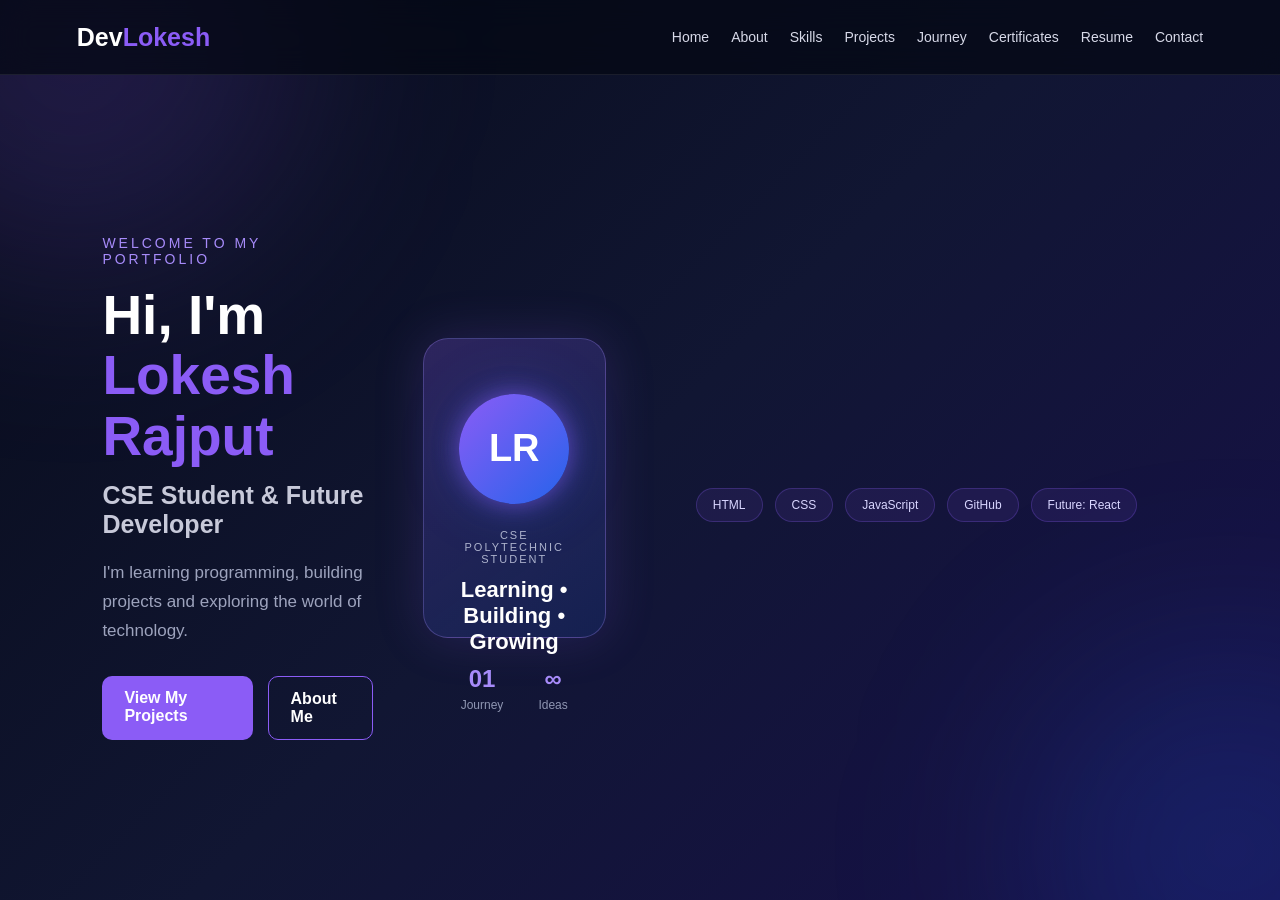
==== index.html @ cb0b9a72 "Initial portfolio website" ====
<!DOCTYPE html>
<html lang="en">
<head>
    <meta charset="UTF-8">
    <meta name="viewport" content="width=device-width, initial-scale=1.0">

    <title>Lokesh Rajput | CSE Polytechnic Student & Developer</title>
<meta name="description" content="Official portfolio of Lokesh Rajput — CSE Polytechnic student learning web development, programming and building real projects.">

<meta name="keywords" content="Lokesh Rajput, CSE Polytechnic, developer, web development, portfolio">
    <link rel="stylesheet" href="css/style.css">
</head>

<body>

    <header class="navbar">
        <div class="logo">Dev<span>Lokesh</span></div>

        <nav>
            <a href="index.html">Home</a>
            <a href="about.html">About</a>
            <a href="skills.html">Skills</a>
            <a href="projects.html">Projects</a>
            <a href="blog.html">Journey</a>
            <a href="certificates.html">Certificates</a>
            <a href="resume.html">Resume</a>
            <a href="contact.html">Contact</a>
        </nav>
    </header>


    <main class="hero">

        <div class="hero-text">

            <p class="welcome">WELCOME TO MY PORTFOLIO</p>

            <h1>
                Hi, I'm <span>Lokesh Rajput</span>
            </h1>

            <h2>
                CSE Student & Future Developer
            </h2>

            <p class="intro">
                I'm learning programming, building projects
                and exploring the world of technology.
            </p>

            <div class="buttons">
                <a href="projects.html" class="btn primary">
                    View My Projects
                </a>

                <a href="about.html" class="btn secondary">
                    About Me
                </a>
            </div>

        </div>


        <div class="hero-card">

    <div class="profile-circle">
        LR
    </div>

    <p class="card-label">CSE POLYTECHNIC STUDENT</p>

    <h3>Learning • Building • Growing</h3>

    <div class="mini-stats">

        <div>
            <strong>01</strong>
            <span>Journey</span>
        </div>

        <div>
            <strong>∞</strong>
            <span>Ideas</span>
        </div>

    </div>

</div>
<div class="tech-strip">

    <span>HTML</span>
    <span>CSS</span>
    <span>JavaScript</span>
    <span>GitHub</span>
    <span>Future: React</span>

</div>
    </main>

</body>
</html>
---- css/style.css ----
* {
    box-sizing: border-box;
    margin: 0;
    padding: 0;
}

body {
    font-family: Arial, sans-serif;
    min-height: 100vh;
    background: linear-gradient(135deg, #070b18, #111633, #17104a);
    color: white;
}

/* NAVBAR */

.navbar {
    height: 75px;
    padding: 0 6%;
    display: flex;
    align-items: center;
    justify-content: space-between;
    border-bottom: 1px solid rgba(255,255,255,0.08);
    background: rgba(5,8,20,0.75);
}

.logo {
    font-size: 25px;
    font-weight: bold;
}

.logo span {
    color: #8b5cf6;
}

nav {
    display: flex;
    gap: 22px;
}

nav a {
    color: #d7d9e8;
    text-decoration: none;
    font-size: 14px;
}

nav a:hover {
    color: #a78bfa;
}

/* HERO */

.hero {
    min-height: calc(100vh - 75px);
    padding: 50px 8%;
    display: flex;
    align-items: center;
    justify-content: space-between;
    gap: 50px;
}

.hero-text {
    max-width: 650px;
}

.welcome {
    color: #a78bfa;
    font-size: 14px;
    letter-spacing: 3px;
    margin-bottom: 18px;
}

.hero h1 {
    font-size: 55px;
    line-height: 1.1;
    margin-bottom: 15px;
}

.hero h1 span {
    color: #8b5cf6;
}

.hero h2 {
    font-size: 25px;
    color: #c7c9d9;
    margin-bottom: 20px;
}

.intro {
    color: #9da3bd;
    font-size: 17px;
    line-height: 1.7;
    max-width: 550px;
}

/* BUTTONS */

.buttons {
    display: flex;
    gap: 15px;
    margin-top: 30px;
}

.btn {
    padding: 13px 22px;
    border-radius: 10px;
    text-decoration: none;
    font-weight: bold;
}

.primary {
    background: #8b5cf6;
    color: white;
}

.secondary {
    border: 1px solid #8b5cf6;
    color: white;
}

/* HERO CARD */

.hero-card {
    width: 300px;
    height: 300px;
    border-radius: 25px;
    padding: 35px;
    text-align: center;
    background: linear-gradient(
        145deg,
        rgba(139,92,246,0.25),
        rgba(37,99,235,0.15)
    );
    border: 1px solid rgba(167,139,250,0.3);
    box-shadow: 0 0 50px rgba(139,92,246,0.18);
}

.code-icon {
    font-size: 65px;
    color: #a78bfa;
    margin: 35px 0 25px;
}

.hero-card h3 {
    font-size: 22px;
    margin-bottom: 10px;
}

.hero-card p {
    color: #aeb4ce;
}

/* MOBILE */

@media (max-width: 900px) {

    .navbar {
        height: auto;
        padding: 20px;
        flex-direction: column;
        gap: 18px;
    }

    nav {
        flex-wrap: wrap;
        justify-content: center;
    }

    .hero {
        padding: 45px 25px;
        flex-direction: column;
        text-align: center;
    }

    .hero h1 {
        font-size: 40px;
    }

    .intro {
        margin: auto;
    }

    .buttons {
        justify-content: center;
    }

    .hero-card {
        width: 260px;
        height: 260px;
    }
}
/* PROFILE CARD */

.profile-card {
    text-align: center;
}

.profile-circle {
    width: 110px;
    height: 110px;
    margin: 20px auto 25px;
    border-radius: 50%;

    display: flex;
    align-items: center;
    justify-content: center;

    font-size: 38px;
    font-weight: bold;

    background: linear-gradient(135deg, #8b5cf6, #2563eb);
    box-shadow:
        0 0 25px rgba(139, 92, 246, 0.6),
        0 0 60px rgba(37, 99, 235, 0.3);
}

.card-label {
    font-size: 11px;
    letter-spacing: 2px;
    color: #a78bfa;
    margin-bottom: 12px;
}

.profile-card h3 {
    color: white;
    font-size: 19px;
    margin-bottom: 25px;
}

.mini-stats {
    display: flex;
    justify-content: center;
    gap: 35px;
}

.mini-stats div {
    display: flex;
    flex-direction: column;
    gap: 5px;
}

.mini-stats strong {
    font-size: 24px;
    color: #a78bfa;
}

.mini-stats span {
    font-size: 12px;
    color: #8f96b2;
}
/* TECH STRIP */

.tech-strip {
    width: 100%;
    max-width: 850px;
    margin: 35px auto 0;

    display: flex;
    justify-content: center;
    align-items: center;
    flex-wrap: wrap;
    gap: 12px;
}

.tech-strip span {
    padding: 9px 16px;
    border-radius: 30px;

    font-size: 12px;
    color: #d9d6ff;

    background: rgba(139, 92, 246, 0.10);
    border: 1px solid rgba(139, 92, 246, 0.25);

    transition: 0.3s;
}

.tech-strip span:hover {
    background: rgba(139, 92, 246, 0.25);
    transform: translateY(-3px);
}

/* BACKGROUND GLOW */

body {
    position: relative;
    overflow-x: hidden;
}

body::before {
    content: "";
    position: fixed;
    width: 450px;
    height: 450px;
    top: -180px;
    left: -150px;

    background: rgba(139, 92, 246, 0.18);
    filter: blur(100px);
    border-radius: 50%;

    pointer-events: none;
    z-index: -1;
}

body::after {
    content: "";
    position: fixed;
    width: 400px;
    height: 400px;
    right: -150px;
    bottom: -150px;

    background: rgba(37, 99, 235, 0.18);
    filter: blur(100px);
    border-radius: 50%;

    pointer-events: none;
    z-index: -1;
}
/* NAVBAR POLISH */

.navbar {
    position: sticky;
    top: 0;
    z-index: 1000;
    backdrop-filter: blur(15px);
}

nav a {
    position: relative;
    transition: 0.3s ease;
}

nav a::after {
    content: "";
    position: absolute;
    left: 0;
    bottom: -7px;
    width: 0;
    height: 2px;
    background: #8b5cf6;
    transition: 0.3s ease;
}

nav a:hover::after {
    width: 100%;
}

nav a:hover {
    color: #ffffff;
}
/* ABOUT PAGE */

.about-page {
    min-height: calc(100vh - 75px);
    padding: 55px 8%;
}

.about-intro {
    max-width: 750px;
    margin-bottom: 45px;
}

.about-intro h1 {
    font-size: 48px;
    margin: 10px 0 18px;
}

.about-intro h1 span {
    color: #8b5cf6;
}

.about-intro > p:last-child {
    color: #aeb4ce;
    font-size: 17px;
    line-height: 1.7;
}


/* CARDS */

.about-grid {
    display: grid;
    grid-template-columns: repeat(3, 1fr);
    gap: 22px;
}

.about-card {
    padding: 30px;
    min-height: 210px;

    border-radius: 20px;

    background: rgba(255, 255, 255, 0.045);
    border: 1px solid rgba(139, 92, 246, 0.18);

    box-shadow: 0 15px 45px rgba(0, 0, 0, 0.2);

    transition: 0.3s ease;
}

.about-card:hover {
    transform: translateY(-6px);
    border-color: rgba(139, 92, 246, 0.5);
    box-shadow: 0 20px 55px rgba(139, 92, 246, 0.12);
}

.about-card h2 {
    font-size: 22px;
    margin-bottom: 18px;
}

.about-card p {
    color: #aeb4ce;
    line-height: 1.7;
}


/* LEARNING */

.learning-list {
    display: flex;
    flex-wrap: wrap;
    gap: 10px;
}

.learning-list span {
    padding: 8px 12px;
    border-radius: 20px;

    background: rgba(139, 92, 246, 0.12);
    border: 1px solid rgba(139, 92, 246, 0.25);

    color: #d8d2ff;
    font-size: 13px;
}


/* RESPONSIVE */

@media (max-width: 900px) {

    .about-page {
        padding: 45px 25px;
    }

    .about-grid {
        grid-template-columns: 1fr;
    }

    .about-intro h1 {
        font-size: 40px;
    }
}
/* SKILLS PAGE */

.skills-page {
    min-height: calc(100vh - 75px);
    padding: 50px 8%;
}

.skills-intro {
    text-align: center;
    max-width: 700px;
    margin: 0 auto 40px;
}

.skills-intro h1 {
    font-size: 48px;
    margin: 10px 0 15px;
}

.skills-intro h1 span {
    color: #8b5cf6;
}

.skills-intro > p:last-child {
    color: #aeb4ce;
    line-height: 1.6;
}


/* SKILL CARDS */

.skills-grid {
    display: grid;
    grid-template-columns: repeat(3, 1fr);
    gap: 20px;
    max-width: 1050px;
    margin: auto;
}

.skill-card {
    padding: 25px;
    min-height: 175px;

    border-radius: 18px;

    background: rgba(255, 255, 255, 0.045);
    border: 1px solid rgba(139, 92, 246, 0.18);

    transition: 0.3s ease;
}

.skill-card:hover {
    transform: translateY(-7px);
    border-color: rgba(139, 92, 246, 0.55);
    box-shadow: 0 15px 40px rgba(139, 92, 246, 0.15);
}

.skill-icon {
    font-size: 32px;
    margin-bottom: 15px;
}

.skill-card h2 {
    font-size: 20px;
    margin-bottom: 10px;
}

.skill-card p {
    color: #aeb4ce;
    line-height: 1.5;
    font-size: 14px;
}

.skill-card.future {
    border-color: rgba(37, 99, 235, 0.35);
}


/* MOBILE */

@media (max-width: 900px) {

    .skills-page {
        padding: 45px 25px;
    }

    .skills-grid {
        grid-template-columns: 1fr;
    }

    .skills-intro h1 {
        font-size: 40px;
    }
}
/* PROJECTS PAGE */

.projects-page {
    min-height: calc(100vh - 75px);
    padding: 50px 8%;
}

.projects-intro {
    text-align: center;
    max-width: 700px;
    margin: 0 auto 40px;
}

.projects-intro h1 {
    font-size: 48px;
    margin: 10px 0 15px;
}

.projects-intro h1 span {
    color: #8b5cf6;
}

.projects-intro > p:last-child {
    color: #aeb4ce;
    line-height: 1.6;
}


/* PROJECT CARDS */

.projects-grid {
    max-width: 1100px;
    margin: auto;

    display: grid;
    grid-template-columns: repeat(3, 1fr);
    gap: 22px;
}

.project-card {
    padding: 25px;
    min-height: 300px;

    border-radius: 20px;

    background: linear-gradient(
        145deg,
        rgba(139, 92, 246, 0.10),
        rgba(255, 255, 255, 0.035)
    );

    border: 1px solid rgba(139, 92, 246, 0.20);

    display: flex;
    flex-direction: column;

    transition: 0.3s ease;
}

.project-card:hover {
    transform: translateY(-8px);
    border-color: rgba(139, 92, 246, 0.55);

    box-shadow:
        0 20px 50px rgba(139, 92, 246, 0.14);
}


/* TOP */

.project-top {
    display: flex;
    justify-content: space-between;
    align-items: center;

    margin-bottom: 25px;
}

.project-number {
    font-size: 13px;
    color: #a78bfa;
}

.project-status {
    font-size: 9px;
    letter-spacing: 1px;

    padding: 6px 9px;
    border-radius: 20px;

    color: #c9c2ff;
    background: rgba(139, 92, 246, 0.12);
}


/* CONTENT */

.project-card h2 {
    font-size: 22px;
    margin-bottom: 12px;
}

.project-card p {
    color: #aeb4ce;
    line-height: 1.6;
    font-size: 14px;
}


/* TECHNOLOGIES */

.project-tech {
    display: flex;
    flex-wrap: wrap;
    gap: 8px;

    margin-top: 20px;
}

.project-tech span {
    font-size: 11px;
    padding: 7px 10px;

    border-radius: 15px;

    color: #d9d4ff;

    background: rgba(139, 92, 246, 0.10);
    border: 1px solid rgba(139, 92, 246, 0.18);
}


/* LINK */

.project-link {
    margin-top: auto;
    padding-top: 25px;

    color: #a78bfa;
    text-decoration: none;

    font-size: 13px;
    font-weight: bold;
}

.project-link:hover {
    color: white;
}


/* MOBILE */

@media (max-width: 900px) {

    .projects-page {
        padding: 45px 25px;
    }

    .projects-grid {
        grid-template-columns: 1fr;
    }

    .projects-intro h1 {
        font-size: 40px;
    }
}
/* JOURNEY PAGE */

.journey-page {
    min-height: calc(100vh - 75px);
    padding: 50px 8%;
}

.journey-intro {
    text-align: center;
    max-width: 700px;
    margin: 0 auto 45px;
}

.journey-intro h1 {
    font-size: 48px;
    margin: 10px 0 15px;
}

.journey-intro h1 span {
    color: #8b5cf6;
}

.journey-intro > p:last-child {
    color: #aeb4ce;
    line-height: 1.6;
}


/* TIMELINE */

.timeline {
    max-width: 850px;
    margin: auto;
    position: relative;
}

.timeline::before {
    content: "";
    position: absolute;

    left: 25px;
    top: 20px;
    bottom: 20px;

    width: 2px;

    background: linear-gradient(
        #8b5cf6,
        #2563eb,
        transparent
    );
}

.timeline-item {
    position: relative;

    display: flex;
    gap: 25px;

    margin-bottom: 25px;
}

.timeline-dot {
    flex-shrink: 0;

    width: 52px;
    height: 52px;

    border-radius: 50%;

    display: flex;
    align-items: center;
    justify-content: center;

    font-size: 13px;
    font-weight: bold;

    background: #171238;
    color: #a78bfa;

    border: 2px solid #8b5cf6;

    box-shadow: 0 0 20px rgba(139, 92, 246, 0.25);

    z-index: 2;
}

.timeline-card {
    flex: 1;

    padding: 25px;

    border-radius: 18px;

    background: rgba(255, 255, 255, 0.045);
    border: 1px solid rgba(139, 92, 246, 0.18);

    transition: 0.3s ease;
}

.timeline-card:hover {
    transform: translateX(5px);
    border-color: rgba(139, 92, 246, 0.5);
}

.timeline-date {
    font-size: 10px;
    letter-spacing: 2px;
    color: #a78bfa;
}

.timeline-card h2 {
    margin: 10px 0;
    font-size: 21px;
}

.timeline-card p {
    color: #aeb4ce;
    line-height: 1.6;
}

.future-item {
    border-color: rgba(37, 99, 235, 0.25);
}


/* MOBILE */

@media (max-width: 700px) {

    .journey-page {
        padding: 45px 20px;
    }

    .journey-intro h1 {
        font-size: 38px;
    }

    .timeline-item {
        gap: 15px;
    }

    .timeline-dot {
        width: 44px;
        height: 44px;
    }

    .timeline::before {
        left: 21px;
    }
}
/* CERTIFICATES PAGE */

.certificates-page {
    min-height: calc(100vh - 75px);
    padding: 50px 8%;
}

.certificates-intro {
    text-align: center;
    max-width: 700px;
    margin: 0 auto 45px;
}

.certificates-intro h1 {
    font-size: 48px;
    margin: 10px 0 15px;
}

.certificates-intro h1 span {
    color: #8b5cf6;
}

.certificates-intro > p:last-child {
    color: #aeb4ce;
    line-height: 1.6;
}


/* CERTIFICATE CARDS */

.certificates-grid {
    max-width: 1000px;
    margin: auto;

    display: grid;
    grid-template-columns: repeat(3, 1fr);
    gap: 22px;
}

.certificate-card {
    padding: 25px;

    min-height: 220px;

    border-radius: 20px;

    background: linear-gradient(
        145deg,
        rgba(139, 92, 246, 0.10),
        rgba(255, 255, 255, 0.035)
    );

    border: 1px solid rgba(139, 92, 246, 0.18);

    transition: 0.3s ease;
}

.certificate-card:hover {
    transform: translateY(-7px);

    border-color: rgba(139, 92, 246, 0.55);

    box-shadow:
        0 20px 50px rgba(139, 92, 246, 0.14);
}

.certificate-icon {
    font-size: 35px;
    margin-bottom: 20px;
}

.certificate-status {
    font-size: 9px;
    letter-spacing: 1.5px;

    padding: 6px 9px;
    border-radius: 20px;

    color: #c9c2ff;

    background: rgba(139, 92, 246, 0.12);
}

.certificate-card h2 {
    font-size: 20px;
    margin: 15px 0 10px;
}

.certificate-card p {
    color: #aeb4ce;
    line-height: 1.6;
    font-size: 14px;
}


/* MOBILE */

@media (max-width: 900px) {

    .certificates-page {
        padding: 45px 25px;
    }

    .certificates-grid {
        grid-template-columns: 1fr;
    }

    .certificates-intro h1 {
        font-size: 40px;
    }
}
/* RESUME PAGE */

.resume-page {
    min-height: calc(100vh - 75px);
    padding: 50px 8%;
}

.resume-intro {
    text-align: center;
    max-width: 700px;
    margin: 0 auto 45px;
}

.resume-intro h1 {
    font-size: 48px;
    margin: 10px 0 15px;
}

.resume-intro h1 span {
    color: #8b5cf6;
}

.resume-intro > p:last-child {
    color: #aeb4ce;
    line-height: 1.6;
}


/* RESUME CARDS */

.resume-grid {
    max-width: 950px;
    margin: auto;

    display: grid;
    grid-template-columns: repeat(2, 1fr);
    gap: 20px;
}

.resume-card {
    padding: 25px;
    min-height: 150px;

    border-radius: 18px;

    background: rgba(255, 255, 255, 0.045);
    border: 1px solid rgba(139, 92, 246, 0.18);

    transition: 0.3s ease;
}

.resume-card:hover {
    transform: translateY(-5px);
    border-color: rgba(139, 92, 246, 0.5);
    box-shadow: 0 15px 40px rgba(139, 92, 246, 0.12);
}

.resume-label {
    font-size: 10px;
    letter-spacing: 2px;
    color: #a78bfa;
}

.resume-card h2 {
    font-size: 21px;
    margin: 12px 0 8px;
}

.resume-card p {
    color: #aeb4ce;
    line-height: 1.6;
    font-size: 14px;
}

.resume-small {
    color: #858ca5;
    font-size: 12px;
}


/* TAGS */

.resume-tags {
    display: flex;
    flex-wrap: wrap;
    gap: 9px;
    margin-top: 18px;
}

.resume-tags span {
    padding: 8px 12px;
    border-radius: 18px;

    font-size: 12px;
    color: #d9d4ff;

    background: rgba(139, 92, 246, 0.10);
    border: 1px solid rgba(139, 92, 246, 0.20);
}


/* BUTTON */

.resume-action {
    text-align: center;
    margin-top: 35px;
}

.resume-button {
    display: inline-block;

    padding: 13px 24px;

    border-radius: 30px;

    color: white;
    text-decoration: none;
    font-weight: bold;
    font-size: 13px;

    background: linear-gradient(135deg, #8b5cf6, #2563eb);

    box-shadow: 0 10px 30px rgba(139, 92, 246, 0.20);

    transition: 0.3s ease;
}

.resume-button:hover {
    transform: translateY(-3px);
}


/* MOBILE */

@media (max-width: 700px) {

    .resume-page {
        padding: 45px 20px;
    }

    .resume-grid {
        grid-template-columns: 1fr;
    }

    .resume-intro h1 {
        font-size: 40px;
    }
}
/* CONTACT PAGE */

.contact-page {
    min-height: calc(100vh - 75px);
    padding: 50px 8%;
}

.contact-intro {
    text-align: center;
    max-width: 700px;
    margin: 0 auto 45px;
}

.contact-intro h1 {
    font-size: 48px;
    margin: 10px 0 15px;
}

.contact-intro h1 span {
    color: #8b5cf6;
}

.contact-intro > p:last-child {
    color: #aeb4ce;
    line-height: 1.6;
}


/* CONTACT CARDS */

.contact-grid {
    max-width: 1000px;
    margin: auto;

    display: grid;
    grid-template-columns: repeat(3, 1fr);
    gap: 22px;
}

.contact-card {
    padding: 28px;
    min-height: 210px;

    border-radius: 20px;

    background: rgba(255, 255, 255, 0.045);
    border: 1px solid rgba(139, 92, 246, 0.18);

    transition: 0.3s ease;
}

.contact-card:hover {
    transform: translateY(-7px);

    border-color: rgba(139, 92, 246, 0.55);

    box-shadow:
        0 20px 50px rgba(139, 92, 246, 0.14);
}

.contact-icon {
    font-size: 35px;
    margin-bottom: 18px;
}

.contact-card h2 {
    font-size: 21px;
    margin-bottom: 10px;
}

.contact-card p {
    color: #aeb4ce;
    line-height: 1.6;
    font-size: 14px;
}

.contact-link {
    display: inline-block;

    margin-top: 15px;

    color: #a78bfa;
    text-decoration: none;

    font-size: 13px;
    font-weight: bold;
}

.contact-link:hover {
    color: white;
}


/* MESSAGE */

.contact-message {
    max-width: 800px;
    margin: 35px auto 0;

    padding: 25px;

    text-align: center;

    border-radius: 18px;

    background: linear-gradient(
        135deg,
        rgba(139, 92, 246, 0.12),
        rgba(37, 99, 235, 0.08)
    );

    border: 1px solid rgba(139, 92, 246, 0.20);
}

.contact-message h2 {
    font-size: 20px;
}

.contact-message p {
    color: #aeb4ce;
}


/* MOBILE */

@media (max-width: 900px) {

    .contact-page {
        padding: 45px 25px;
    }

    .contact-grid {
        grid-template-columns: 1fr;
    }

    .contact-intro h1 {
        font-size: 40px;
    }
}
/* MOBILE NAVIGATION */

@media (max-width: 700px) {

    .navbar {
        padding: 15px 20px;
        flex-direction: column;
        gap: 15px;
    }

    .logo {
        font-size: 22px;
    }

    nav {
        display: flex;
        flex-wrap: wrap;
        justify-content: center;
        gap: 10px 15px;
    }

    nav a {
        font-size: 12px;
    }

    nav a::after {
        bottom: -4px;
    }

}
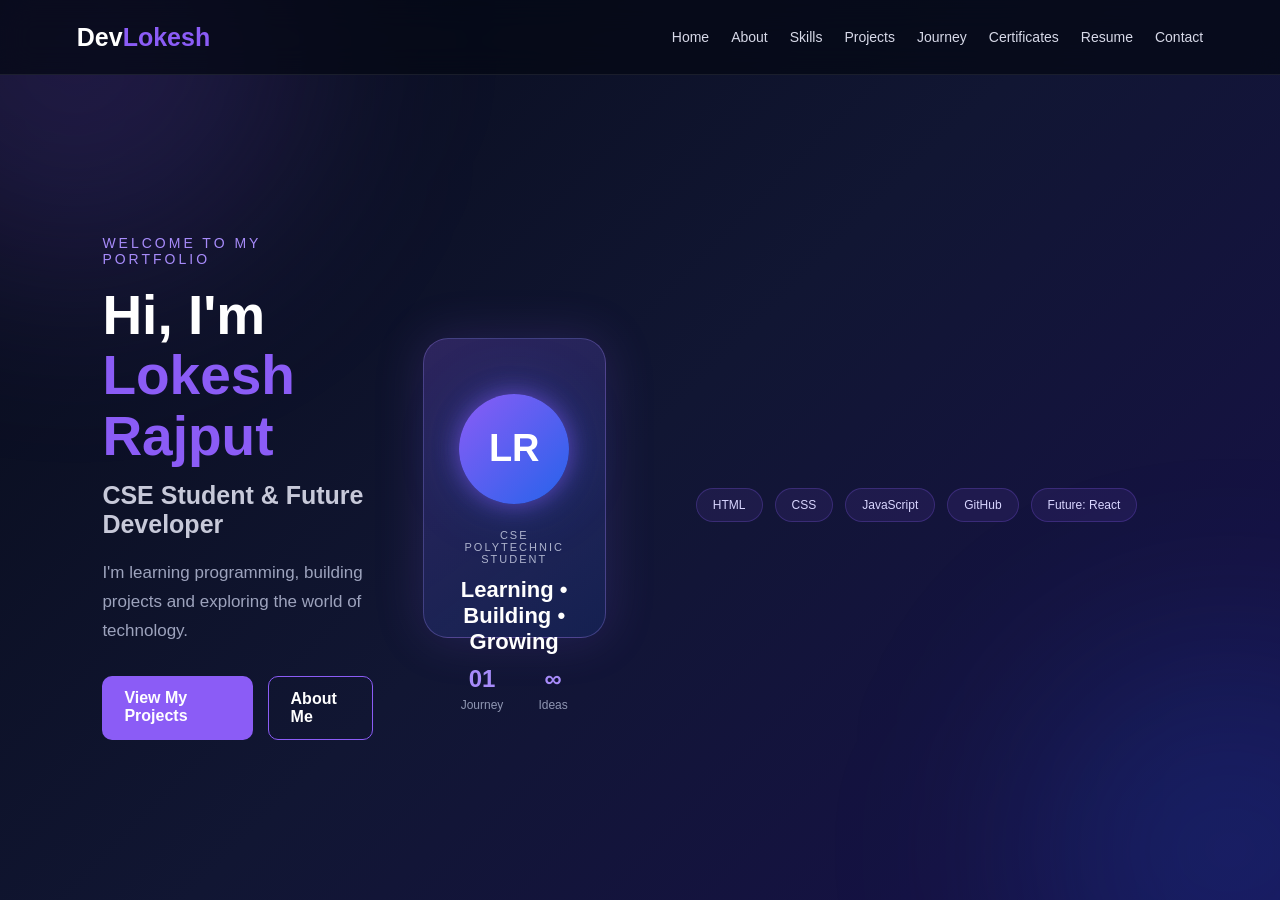
==== commit 1251bf4c: "Add scroll reveal animations" ====
--- a/index.html
+++ b/index.html
@@ -12,7 +12,11 @@
 </head>
 
 <body>
-
+<div class="loader">
+    <div class="loader-logo">Dev<span>Lokesh</span></div>
+    <div class="loader-line"></div>
+    <p>Loading Portfolio...</p>
+</div>    
     <header class="navbar">
         <div class="logo">Dev<span>Lokesh</span></div>
 
@@ -96,6 +100,6 @@
 
 </div>
     </main>
-
+<script src="js/animation.js"></script>
 </body>
 </html>
--- a/css/style.css
+++ b/css/style.css
@@ -1290,3 +1290,362 @@
     }
 
 }
+/* PREMIUM LOADER */
+
+.loader {
+    position: fixed !important;
+    top: 0 !important;
+    left: 0 !important;
+    width: 100vw !important;
+    height: 100vh !important;
+
+    display: flex !important;
+    flex-direction: column !important;
+    align-items: center !important;
+    justify-content: center !important;
+
+    background: #070b18 !important;
+    z-index: 99999 !important;
+
+    animation: loaderHide 0.8s ease 2.5s forwards;
+}
+
+.loader-logo {
+    font-size: 48px;
+    font-weight: 700;
+    letter-spacing: 2px;
+
+    opacity: 0;
+    transform: translateY(15px);
+
+    animation: logoReveal 0.9s ease 0.2s forwards;
+}
+
+.loader-logo span {
+    color: #8b5cf6;
+}
+
+.loader-line {
+    width: 0;
+    height: 2px;
+    margin-top: 18px;
+
+    border-radius: 20px;
+
+    background: linear-gradient(
+        90deg,
+        #8b5cf6,
+        #2563eb
+    );
+
+    animation: lineReveal 1.4s ease 0.5s forwards;
+}
+
+.loader p {
+    margin-top: 14px;
+
+    color: #8f96b2;
+    font-size: 11px;
+    letter-spacing: 3px;
+
+    opacity: 0;
+
+    animation: loadingText 0.7s ease 0.9s forwards;
+}
+
+@keyframes logoReveal {
+    to {
+        opacity: 1;
+        transform: translateY(0);
+    }
+}
+
+@keyframes lineReveal {
+    to {
+        width: 190px;
+    }
+}
+
+@keyframes loadingText {
+    to {
+        opacity: 1;
+    }
+}
+
+@keyframes loaderHide {
+    to {
+        opacity: 0;
+        visibility: hidden;
+        pointer-events: none;
+    }
+}
+
+
+/* ANIMATIONS */
+
+@keyframes logoIn {
+    from {
+        opacity: 0;
+        transform: translateY(15px) scale(0.95);
+    }
+
+    to {
+        opacity: 1;
+        transform: translateY(0) scale(1);
+    }
+}
+
+@keyframes lineLoad {
+    from {
+        width: 0;
+        opacity: 0;
+    }
+
+    to {
+        width: 180px;
+        opacity: 1;
+    }
+}
+
+@keyframes textIn {
+    from {
+        opacity: 0;
+        transform: translateY(8px);
+    }
+
+    to {
+        opacity: 1;
+        transform: translateY(0);
+    }
+}
+
+@keyframes loaderOut {
+    to {
+        opacity: 0;
+        visibility: hidden;
+        pointer-events: none;
+    }
+}
+/* HERO ANIMATION */
+
+.hero-text > * {
+    opacity: 0;
+    animation: heroReveal 0.8s ease forwards;
+}
+
+.welcome {
+    animation-delay: 0.3s !important;
+}
+
+.hero h1 {
+    animation-delay: 0.5s !important;
+}
+
+.hero h2 {
+    animation-delay: 0.7s !important;
+}
+
+.intro {
+    animation-delay: 0.9s !important;
+}
+
+.buttons {
+    animation-delay: 1.1s !important;
+}
+
+.hero-card {
+    animation: cardReveal 1s ease 0.6s forwards;
+    opacity: 0;
+}
+
+.tech-strip {
+    animation: techReveal 0.8s ease 1.3s forwards;
+    opacity: 0;
+}
+
+@keyframes heroReveal {
+    from {
+        opacity: 0;
+        transform: translateY(25px);
+    }
+
+    to {
+        opacity: 1;
+        transform: translateY(0);
+    }
+}
+
+@keyframes cardReveal {
+    from {
+        opacity: 0;
+        transform: translateY(30px) scale(0.94);
+    }
+
+    to {
+        opacity: 1;
+        transform: translateY(0) scale(1);
+    }
+}
+
+@keyframes techReveal {
+    from {
+        opacity: 0;
+        transform: translateY(15px);
+    }
+
+    to {
+        opacity: 1;
+        transform: translateY(0);
+    }
+}
+/* HERO REVEAL */
+
+.hero-text > * {
+    opacity: 0;
+    animation: heroReveal 0.8s ease forwards;
+}
+
+.hero-text .welcome {
+    animation-delay: 2.7s;
+}
+
+.hero-text h1 {
+    animation-delay: 2.9s;
+}
+
+.hero-text h2 {
+    animation-delay: 3.1s;
+}
+
+.hero-text .intro {
+    animation-delay: 3.3s;
+}
+
+.hero-text .buttons {
+    animation-delay: 3.5s;
+}
+
+.hero-card {
+    opacity: 0;
+    animation: heroCardReveal 1s ease 2.9s forwards;
+}
+
+.tech-strip {
+    opacity: 0;
+    animation: techReveal 0.8s ease 3.6s forwards;
+}
+
+@keyframes heroReveal {
+    from {
+        opacity: 0;
+        transform: translateY(25px);
+    }
+
+    to {
+        opacity: 1;
+        transform: translateY(0);
+    }
+}
+
+@keyframes heroCardReveal {
+    from {
+        opacity: 0;
+        transform: translateY(30px) scale(0.94);
+    }
+
+    to {
+        opacity: 1;
+        transform: translateY(0) scale(1);
+    }
+}
+
+@keyframes techReveal {
+    from {
+        opacity: 0;
+        transform: translateY(15px);
+    }
+
+    to {
+        opacity: 1;
+        transform: translateY(0);
+    }
+}
+/* FLOATING PROFILE CARD */
+
+.hero-card {
+    animation:
+        heroCardReveal 1s ease 2.9s forwards,
+        profileFloat 4s ease-in-out 4s infinite;
+}
+
+@keyframes profileFloat {
+    0%, 100% {
+        transform: translateY(0);
+    }
+
+    50% {
+        transform: translateY(-10px);
+    }
+}
+/* TECH BADGES ANIMATION */
+
+.tech-strip span {
+    transition: 
+        transform 0.3s ease,
+        background 0.3s ease,
+        border-color 0.3s ease,
+        box-shadow 0.3s ease;
+
+    animation: badgeFloat 3s ease-in-out infinite;
+}
+
+/* अलग-अलग timing ताकि सब एक साथ न हिलें */
+
+.tech-strip span:nth-child(1) {
+    animation-delay: 0s;
+}
+
+.tech-strip span:nth-child(2) {
+    animation-delay: 0.2s;
+}
+
+.tech-strip span:nth-child(3) {
+    animation-delay: 0.4s;
+}
+
+.tech-strip span:nth-child(4) {
+    animation-delay: 0.6s;
+}
+
+.tech-strip span:nth-child(5) {
+    animation-delay: 0.8s;
+}
+
+.tech-strip span:hover {
+    transform: translateY(-6px) scale(1.05);
+    background: rgba(139, 92, 246, 0.22);
+    border-color: rgba(167, 139, 250, 0.55);
+    box-shadow: 0 8px 25px rgba(139, 92, 246, 0.18);
+}
+
+@keyframes badgeFloat {
+    0%, 100% {
+        transform: translateY(0);
+    }
+
+    50% {
+        transform: translateY(-4px);
+    }
+}
+/* SCROLL REVEAL */
+
+.reveal {
+    opacity: 0;
+    transform: translateY(35px);
+    transition: opacity 0.8s ease, transform 0.8s ease;
+}
+
+.reveal.show {
+    opacity: 1;
+    transform: translateY(0);
+}
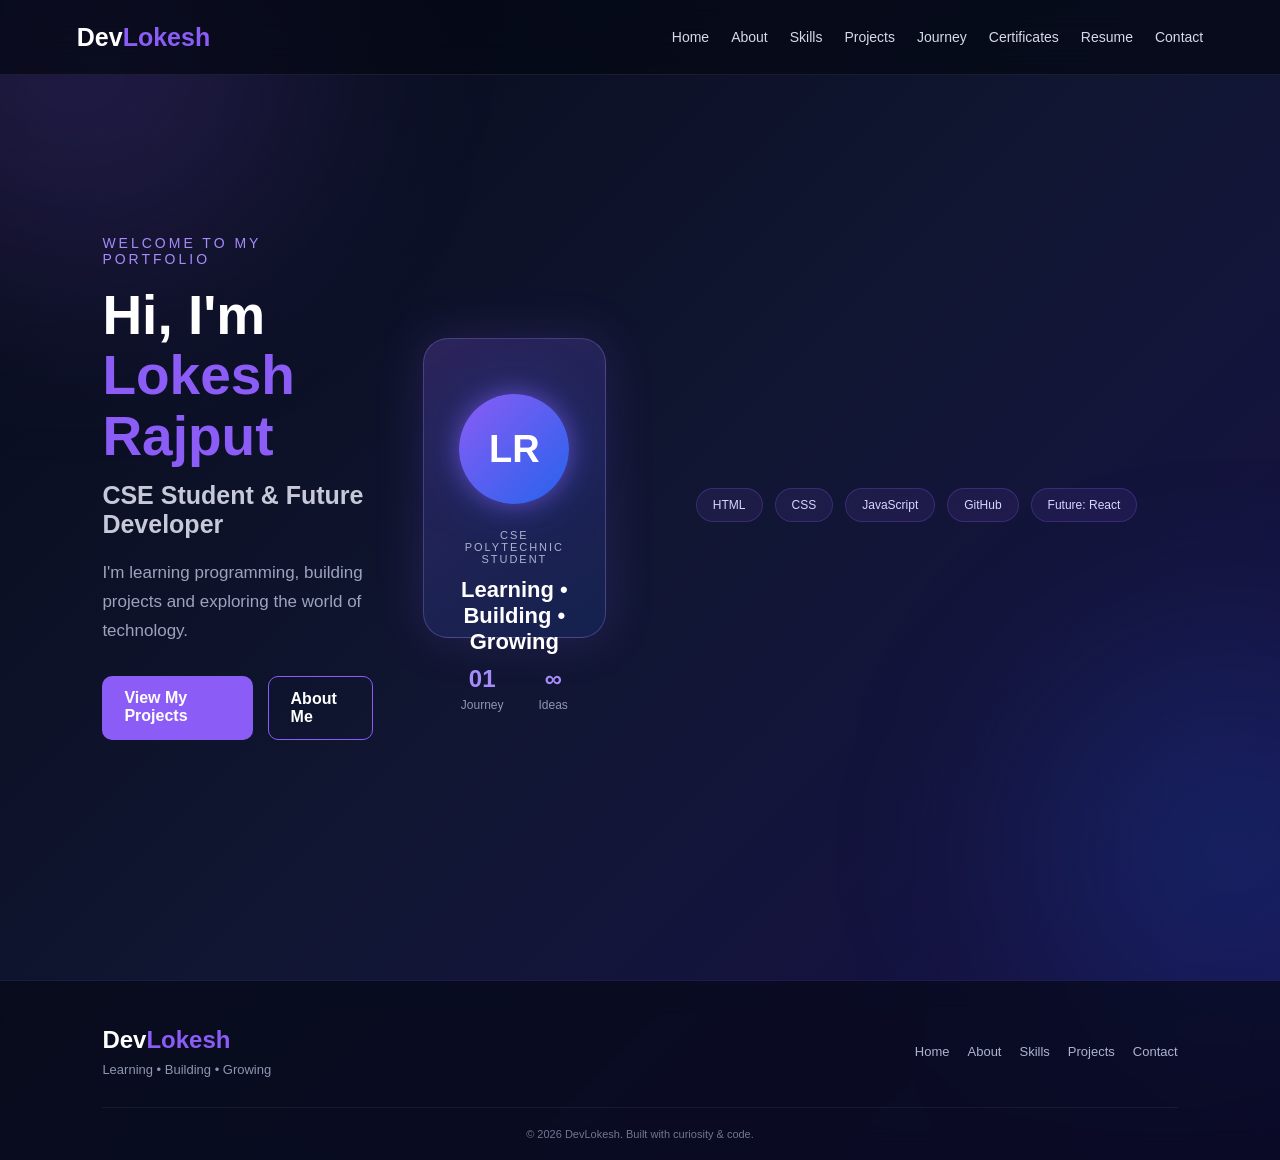
==== commit e6237c3e: "Add professional portfolio footer" ====
--- a/index.html
+++ b/index.html
@@ -101,5 +101,29 @@
 </div>
     </main>
 <script src="js/animation.js"></script>
+<footer class="site-footer">
+
+    <div class="footer-content">
+
+        <div class="footer-brand">
+            <h2>Dev<span>Lokesh</span></h2>
+            <p>Learning • Building • Growing</p>
+        </div>
+
+        <div class="footer-links">
+            <a href="index.html">Home</a>
+            <a href="about.html">About</a>
+            <a href="skills.html">Skills</a>
+            <a href="projects.html">Projects</a>
+            <a href="contact.html">Contact</a>
+        </div>
+
+    </div>
+
+    <div class="footer-bottom">
+        <p>© 2026 DevLokesh. Built with curiosity & code.</p>
+    </div>
+
+</footer>
 </body>
 </html>
--- a/css/style.css
+++ b/css/style.css
@@ -1649,3 +1649,166 @@
     opacity: 1;
     transform: translateY(0);
 }
+/* PREMIUM PROJECT CARD EFFECT */
+
+.project-card {
+    position: relative;
+    overflow: hidden;
+    transform-style: preserve-3d;
+}
+
+/* Moving glow */
+
+.project-card::before {
+    content: "";
+    position: absolute;
+    width: 180px;
+    height: 180px;
+
+    top: -90px;
+    right: -90px;
+
+    border-radius: 50%;
+    background: rgba(139, 92, 246, 0.16);
+
+    filter: blur(35px);
+    opacity: 0;
+
+    transition: opacity 0.4s ease;
+    pointer-events: none;
+}
+
+.project-card:hover::before {
+    opacity: 1;
+}
+
+/* Card content stays above glow */
+
+.project-card > * {
+    position: relative;
+    z-index: 1;
+}
+
+/* Smooth hover */
+
+.project-card:hover {
+    transform: translateY(-10px);
+}
+
+/* Project number */
+
+.project-number {
+    transition: transform 0.3s ease;
+}
+
+.project-card:hover .project-number {
+    transform: translateX(5px);
+}
+
+/* Project status */
+
+.project-status {
+    transition: transform 0.3s ease;
+}
+
+.project-card:hover .project-status {
+    transform: scale(1.05);
+}
+
+/* Technology badges */
+
+.project-tech span {
+    transition: transform 0.25s ease;
+}
+
+.project-card:hover .project-tech span {
+    transform: translateY(-2px);
+}
+/* PROFESSIONAL FOOTER */
+
+.site-footer {
+    margin-top: 80px;
+    padding: 45px 8% 20px;
+
+    border-top: 1px solid rgba(139, 92, 246, 0.18);
+
+    background: rgba(5, 8, 20, 0.65);
+    backdrop-filter: blur(15px);
+}
+
+.footer-content {
+    max-width: 1100px;
+    margin: auto;
+
+    display: flex;
+    justify-content: space-between;
+    align-items: center;
+    gap: 30px;
+}
+
+.footer-brand h2 {
+    font-size: 24px;
+    margin-bottom: 8px;
+}
+
+.footer-brand h2 span {
+    color: #8b5cf6;
+}
+
+.footer-brand p {
+    color: #8f96b2;
+    font-size: 13px;
+}
+
+.footer-links {
+    display: flex;
+    flex-wrap: wrap;
+    gap: 18px;
+}
+
+.footer-links a {
+    color: #aeb4ce;
+    text-decoration: none;
+    font-size: 13px;
+
+    transition: 0.3s ease;
+}
+
+.footer-links a:hover {
+    color: #a78bfa;
+    transform: translateY(-2px);
+}
+
+.footer-bottom {
+    max-width: 1100px;
+    margin: 30px auto 0;
+    padding-top: 20px;
+
+    text-align: center;
+
+    border-top: 1px solid rgba(255, 255, 255, 0.06);
+}
+
+.footer-bottom p {
+    color: #707792;
+    font-size: 11px;
+}
+
+/* MOBILE FOOTER */
+
+@media (max-width: 700px) {
+
+    .site-footer {
+        padding: 40px 20px 20px;
+    }
+
+    .footer-content {
+        flex-direction: column;
+        text-align: center;
+    }
+
+    .footer-links {
+        justify-content: center;
+        gap: 12px 16px;
+    }
+}
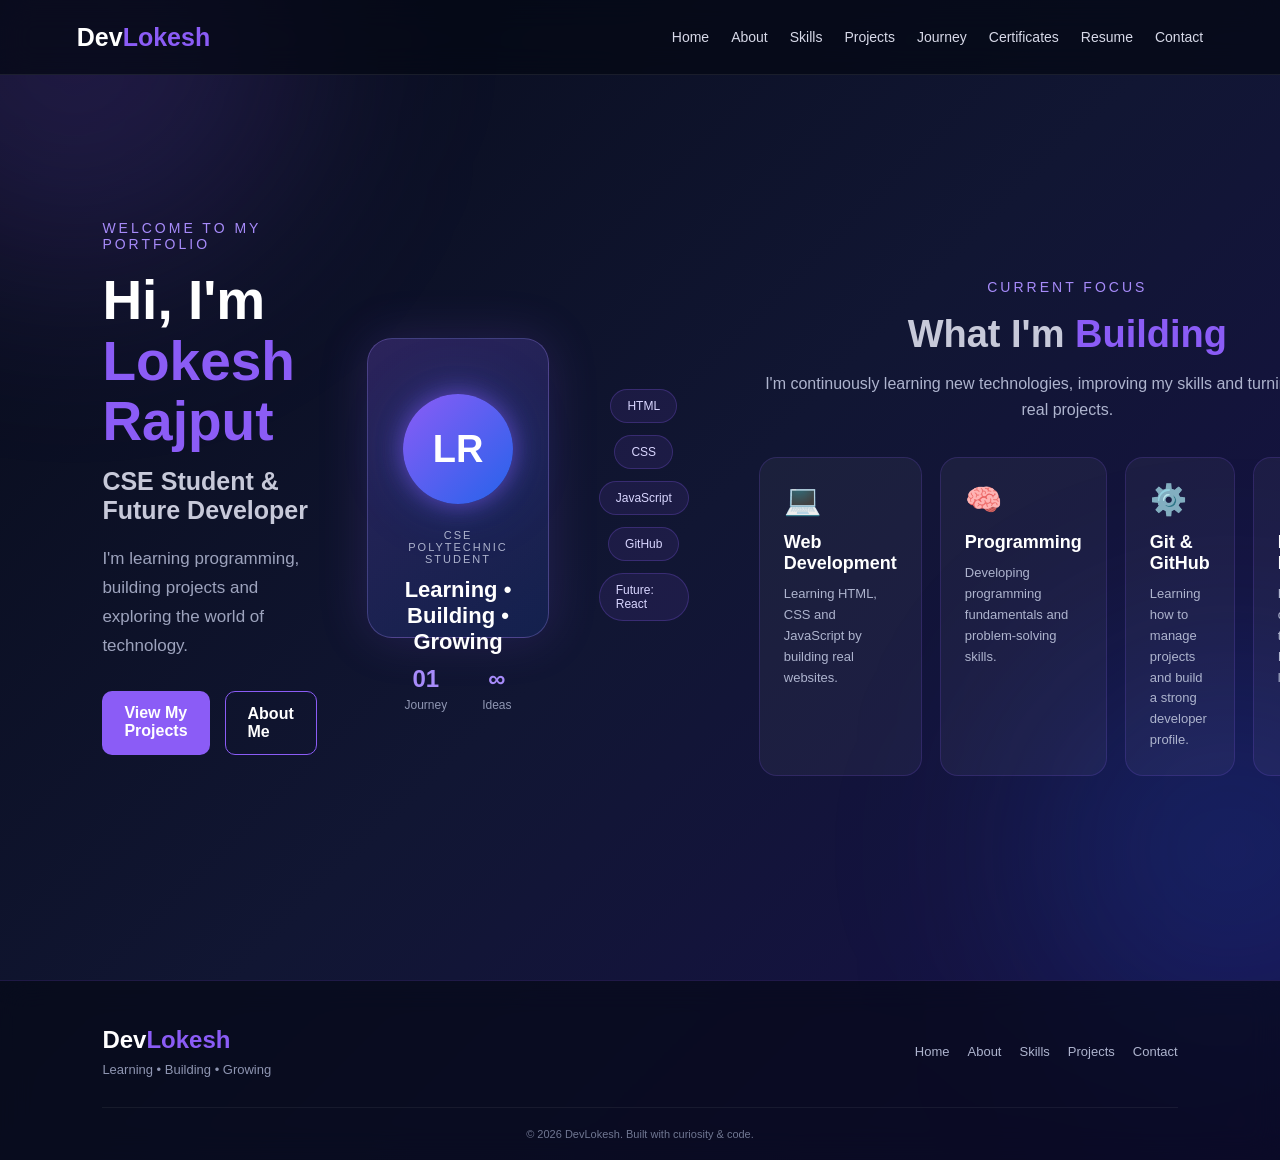
==== commit ff74790e: "Add current focus section and animations" ====
--- a/index.html
+++ b/index.html
@@ -99,6 +99,48 @@
     <span>Future: React</span>
 
 </div>
+<section class="focus-section">
+
+    <div class="focus-intro">
+        <p class="welcome">CURRENT FOCUS</p>
+
+        <h2>What I'm <span>Building</span></h2>
+
+        <p>
+            I'm continuously learning new technologies,
+            improving my skills and turning ideas into real projects.
+        </p>
+    </div>
+
+    <div class="focus-grid">
+
+        <div class="focus-card">
+            <div class="focus-icon">💻</div>
+            <h3>Web Development</h3>
+            <p>Learning HTML, CSS and JavaScript by building real websites.</p>
+        </div>
+
+        <div class="focus-card">
+            <div class="focus-icon">🧠</div>
+            <h3>Programming</h3>
+            <p>Developing programming fundamentals and problem-solving skills.</p>
+        </div>
+
+        <div class="focus-card">
+            <div class="focus-icon">⚙️</div>
+            <h3>Git & GitHub</h3>
+            <p>Learning how to manage projects and build a strong developer profile.</p>
+        </div>
+
+        <div class="focus-card">
+            <div class="focus-icon">🚀</div>
+            <h3>Future: React</h3>
+            <p>React is one of the technologies I plan to learn next.</p>
+        </div>
+
+    </div>
+
+</section>
     </main>
 <script src="js/animation.js"></script>
 <footer class="site-footer">
--- a/css/style.css
+++ b/css/style.css
@@ -1812,3 +1812,182 @@
         gap: 12px 16px;
     }
 }
+/* CONTACT CARD PREMIUM EFFECT */
+
+.contact-card {
+    position: relative;
+    overflow: hidden;
+}
+
+.contact-card::before {
+    content: "";
+    position: absolute;
+    width: 160px;
+    height: 160px;
+    top: -80px;
+    right: -80px;
+
+    border-radius: 50%;
+    background: rgba(139, 92, 246, 0.15);
+    filter: blur(35px);
+
+    opacity: 0;
+    transition: opacity 0.4s ease;
+
+    pointer-events: none;
+}
+
+.contact-card:hover::before {
+    opacity: 1;
+}
+
+.contact-card > * {
+    position: relative;
+    z-index: 1;
+}
+
+.contact-icon {
+    transition: transform 0.3s ease;
+}
+
+.contact-card:hover .contact-icon {
+    transform: translateY(-4px) scale(1.08);
+}
+
+.contact-link {
+    transition: transform 0.3s ease, color 0.3s ease;
+}
+
+.contact-card:hover .contact-link {
+    transform: translateX(4px);
+}
+/* RESUME BUTTON PREMIUM EFFECT */
+
+.resume-button {
+    position: relative;
+    overflow: hidden;
+    transition: transform 0.3s ease, box-shadow 0.3s ease;
+}
+
+.resume-button::before {
+    content: "";
+    position: absolute;
+    top: 0;
+    left: -100%;
+
+    width: 60%;
+    height: 100%;
+
+    background: rgba(255, 255, 255, 0.15);
+    transform: skewX(-25deg);
+
+    transition: left 0.5s ease;
+}
+
+.resume-button:hover {
+    transform: translateY(-4px) scale(1.03);
+    box-shadow: 0 15px 35px rgba(139, 92, 246, 0.3);
+}
+
+.resume-button:hover::before {
+    left: 130%;
+}
+
+.resume-button {
+    z-index: 1;
+}
+
+.resume-button::before {
+    z-index: -1;
+}
+/* CURRENT FOCUS SECTION */
+
+.focus-section {
+    max-width: 1100px;
+    margin: 80px auto 0;
+    padding: 0 20px;
+}
+
+.focus-intro {
+    text-align: center;
+    max-width: 700px;
+    margin: 0 auto 35px;
+}
+
+.focus-intro h2 {
+    font-size: 38px;
+    margin: 10px 0 15px;
+}
+
+.focus-intro h2 span {
+    color: #8b5cf6;
+}
+
+.focus-intro > p:last-child {
+    color: #aeb4ce;
+    line-height: 1.6;
+}
+
+.focus-grid {
+    display: grid;
+    grid-template-columns: repeat(4, 1fr);
+    gap: 18px;
+}
+
+.focus-card {
+    padding: 24px;
+    min-height: 190px;
+
+    border-radius: 18px;
+
+    background: rgba(255, 255, 255, 0.045);
+    border: 1px solid rgba(139, 92, 246, 0.18);
+
+    transition: 0.3s ease;
+}
+
+.focus-card:hover {
+    transform: translateY(-7px);
+    border-color: rgba(139, 92, 246, 0.55);
+    box-shadow: 0 18px 40px rgba(139, 92, 246, 0.14);
+}
+
+.focus-icon {
+    font-size: 30px;
+    margin-bottom: 15px;
+}
+
+.focus-card h3 {
+    font-size: 18px;
+    margin-bottom: 10px;
+}
+
+.focus-card p {
+    color: #aeb4ce;
+    font-size: 13px;
+    line-height: 1.6;
+}
+
+/* MOBILE */
+
+@media (max-width: 900px) {
+
+    .focus-grid {
+        grid-template-columns: repeat(2, 1fr);
+    }
+}
+
+@media (max-width: 600px) {
+
+    .focus-section {
+        padding: 0 20px;
+    }
+
+    .focus-intro h2 {
+        font-size: 32px;
+    }
+
+    .focus-grid {
+        grid-template-columns: 1fr;
+    }
+}
